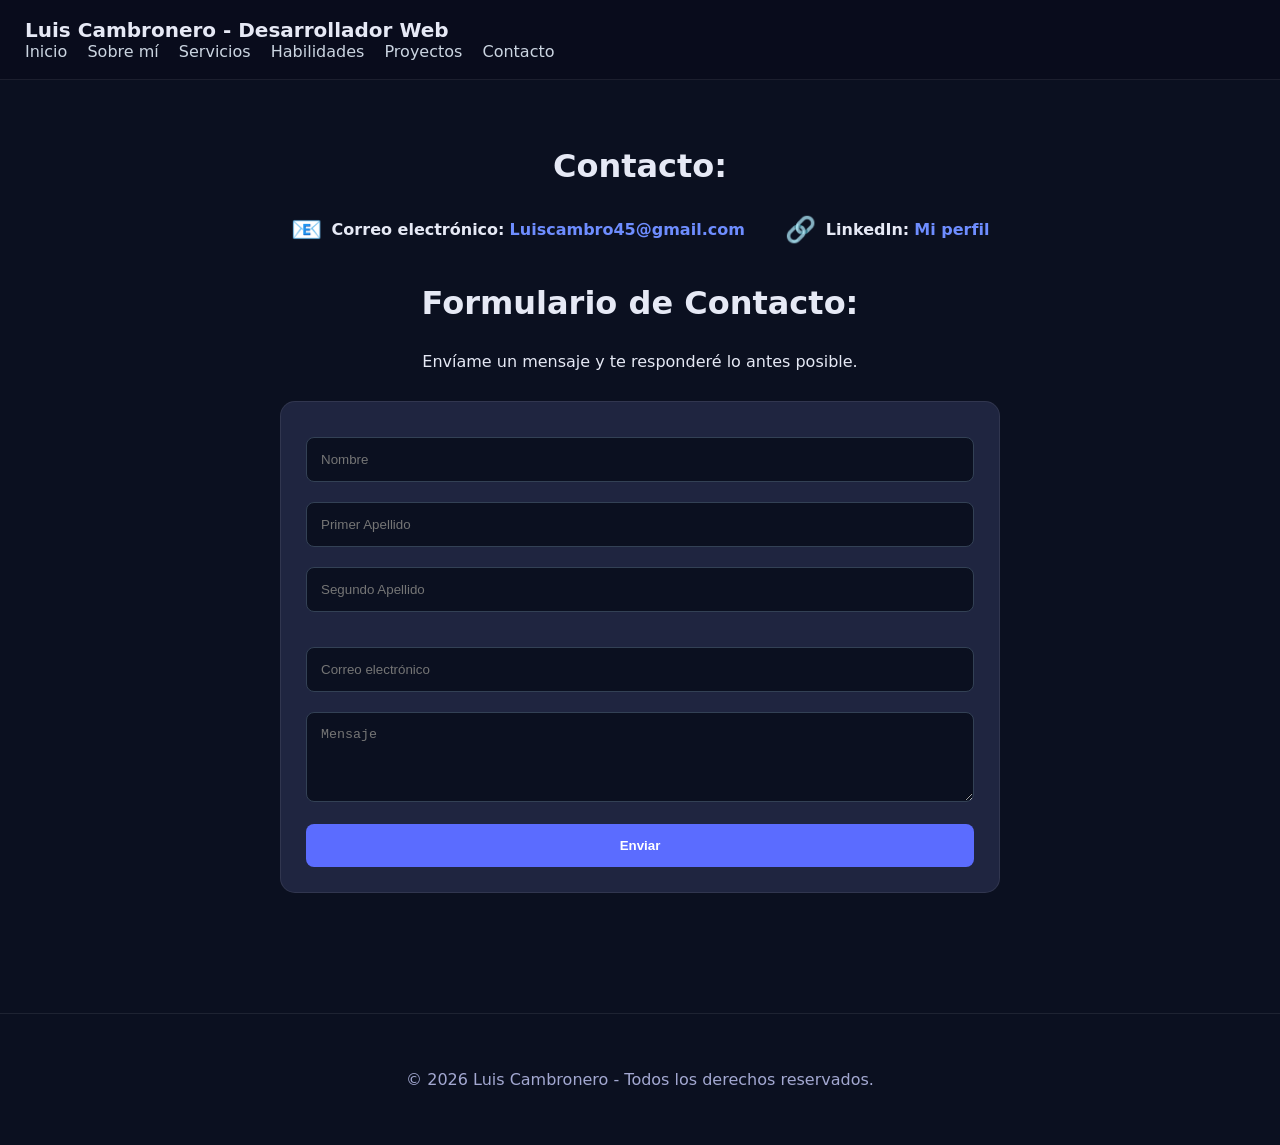
==== contacto.html @ 48f8bf29 "Primer version del portafolio web" ====
<!DOCTYPE html>
<html lang="es">

<head>
    <meta charset="UTF-8">
    <meta name="viewport" content="width=device-width, initial-scale=1.0">

    <title>Contacto | Luis Cambronero</title>

    <link rel="stylesheet" href="Css/contacto.css">
</head>

<body>

    <header>

        <h1>Luis Cambronero - Desarrollador Web</h1>

        <nav>
            <a href="index.html#inicio">Inicio</a>
            <a href="index.html#sobre-mi">Sobre mí</a>
            <a href="index.html#servicios">Servicios</a>
            <a href="index.html#habilidades">Habilidades</a>
            <a href="index.html#proyectos">Proyectos</a>
            <a href="contacto.html">Contacto</a>
        </nav>

    </header>


    <main>

        <section id="contacto">

            <h2>Contacto:</h2>

            <div class="contenedor-contacto">

                <div class="contacto-item">

                    <span class="icono">📧</span>

                    <p>
                        <strong>Correo electrónico:</strong>
                        <a href="mailto:Luiscambro45@gmail.com">
                            Luiscambro45@gmail.com
                        </a>
                    </p>

                </div>


                <div class="contacto-item">

                    <span class="icono">🔗</span>

                    <p>
                        <strong>LinkedIn:</strong>
                        <a href="https://www.linkedin.com/in/TU-USUARIO" target="_blank">
                            Mi perfil
                        </a>
                    </p>

                </div>

            </div>

        </section>



        <section id="formulario">

            <h2>Formulario de Contacto:</h2>

            <p>
                Envíame un mensaje y te responderé lo antes posible.
            </p>


            <form action="https://formsubmit.co/Luiscambro45@gmail.com" 
                  method="POST" 
                  class="formulario"
                  id="formulario-box">


                <!-- Configuración de FormSubmit -->

                <input type="hidden" name="_captcha" value="false">

                <input type="hidden" name="_template" value="table">

                <input type="hidden" 
                       name="_autoresponse"
                       value="Gracias por contactarme. He recibido tu mensaje y te responderé lo antes posible.">


                <div class="row">


                    <div class="col">

                        <input type="text" 
                               name="Nombre" 
                               placeholder="Nombre"
                               aria-label="Nombre"
                               required>


                        <input type="text" 
                               name="Apellido"
                               placeholder="Primer Apellido"
                               aria-label="Apellido"
                               required>


                        <input type="text"
                               name="Segundo Apellido"
                               placeholder="Segundo Apellido"
                               aria-label="Segundo Apellido"
                               required>

                    </div>



                    <div class="col">

                        <input type="email"
                               name="Correo"
                               placeholder="Correo electrónico"
                               aria-label="Correo"
                               required>

                    </div>


                </div>



                <div class="row">

                    <div class="col">

                        <textarea class="textarea"
                                  name="Mensaje"
                                  placeholder="Mensaje"
                                  rows="4"
                                  aria-label="Mensaje"
                                  required></textarea>

                    </div>

                </div>



                <button class="submit" type="submit">
                    Enviar
                </button>


            </form>


        </section>


    </main>


    <footer>

        <p>
            © 2026 Luis Cambronero - Todos los derechos reservados.
        </p>

    </footer>


</body>

</html>
---- Css/contacto.css ----
:root {
    --bg: #0b1020;
    --card: #141a31;
    --text: #e6e9f5;
    --muted: #a5ace3;
    --accent: #6e8dff;
}

.col {
    flex: 1;
    min-width: 240px;
}

.col:last-child {
    min-width: 100%;
}


/* =========================
   CONFIGURACIÓN GENERAL
========================= */

* {
    box-sizing: border-box;
}

html,
body {

    margin: 0;
    padding: 0;

    background: var(--bg);
    color: var(--text);

    font-family: Inter, system-ui, -apple-system, Arial, sans-serif;

}


/* =========================
   HEADER
========================= */

header {

    padding: 18px 25px;

    border-bottom: 1px solid rgba(255, 255, 255, .08);

    background: rgba(9, 12, 28, .9);

}


header h1 {

    margin: 0;

    font-size: 1.25rem;

}


nav a {

    color: #cbd5e1;

    text-decoration: none;

    margin-right: 15px;

}


nav a:hover {

    color: white;

}


/* =========================
   CONTENIDO PRINCIPAL
========================= */

main {

    max-width: 1100px;

    margin: 0 auto;

    padding: 40px 20px;

}


/* =========================
   TITULO CONTACTO
========================= */

#formulario h2 {

    text-align: center;

    margin-bottom: 30px;

}


#formulario p {

    text-align: center;

    margin: 0 auto 30px;

    max-width: 700px;

}

/* =========================
   DATOS DE CONTACTO
========================= */
#contacto h2,
#formulario h2 {
    text-align: center;
    font-size: 2rem;
    margin-bottom: 30px;
    color: #e6e9f5;
}

.contenedor-contacto {

    display: flex;

    justify-content: center;

    align-items: center;

    gap: 40px;

    flex-wrap: wrap;

    width: 100%;

    margin-bottom: 40px;

}


.contacto-item {

    display: flex;

    align-items: center;

    gap: 10px;

}


.icono {

    font-size: 25px;

}


.contacto-item p {

    margin: 0;

}


.contacto-item strong {

    color: #e6e9f5;

}


.contacto-item a {

    color: #6e8dff;

    text-decoration: none;

    font-weight: 600;

    transition: .3s;

}


.contacto-item a:hover {

    color: white;

    text-shadow: 0 0 8px #6e8dff;

}


/* =========================
   FORMULARIO
========================= */

#formulario .formulario {

    text-align: center;

    font-size: 2rem;

    margin-bottom: 30px;

    background: #1f2540;

    border: 1px solid rgba(255, 255, 255, .08);

    padding: 25px;

    border-radius: 15px;

    max-width: 720px;

    margin: 0 auto;

}


input,
.textarea {

    width: 100%;

    padding: 14px;

    border-radius: 8px;

    border: 1px solid #334155;

    background: #0b1020;

    color: white;

    margin: 10px 0;

}


.row {

    display: flex;

    gap: 15px;

    flex-wrap: wrap;

}


.col {

    flex: 1;

}


/* =========================
   BOTÓN ENVIAR
========================= */

.submit {

    width: 100%;

    padding: 14px;

    background: #5b6cff;

    border: none;

    border-radius: 8px;

    color: white;

    font-weight: 700;

    cursor: pointer;

    transition: .3s;

}


.submit:hover {

    box-shadow:

        0 0 10px #6e8dff,

        0 0 25px #6e8dff,

        0 0 40px #6e8dff;

}


/* =========================
   FOOTER
========================= */

footer {

    text-align: center;

    padding: 40px;

    color: #a3a8d1;

    border-top: 1px solid rgba(255, 255, 255, .08);

    margin-top: 80px;

}
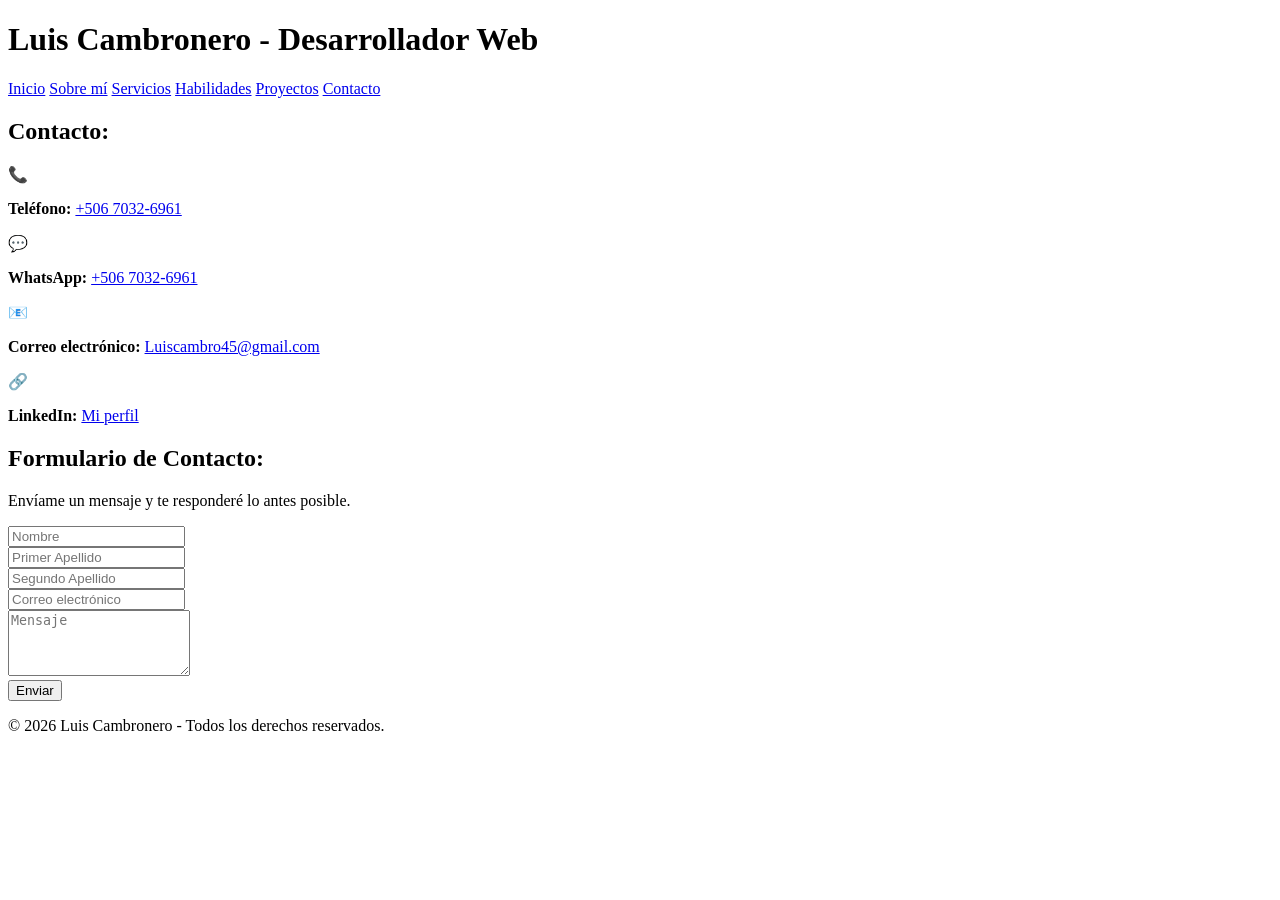
==== commit f7a4cf7c: "Ajustes de diseño y estilos de css con la foto" ====
--- a/contacto.html
+++ b/contacto.html
@@ -1,13 +1,14 @@
 <!DOCTYPE html>
-<html lang="es">
+<html lang="en">
 
 <head>
     <meta charset="UTF-8">
-    <meta name="viewport" content="width=device-width, initial-scale=1.0">
+    <meta name="description" content="Página de contacto de Luis Cambronero, desarrollador web freelance.">
 
     <title>Contacto | Luis Cambronero</title>
 
-    <link rel="stylesheet" href="Css/contacto.css">
+
+    <link rel="stylesheet" href="css/contacto.css">
 </head>
 
 <body>
@@ -38,6 +39,30 @@
 
                 <div class="contacto-item">
 
+                    <span class="icono">📞</span>
+
+                    <p>
+                        <strong>Teléfono:</strong>
+                        <a href="tel:+50670326961">
+                            +506 7032-6961
+                        </a>
+                    </p>
+
+                    <span class="icono">💬</span>
+
+                    <p>
+                        <strong>WhatsApp:</strong>
+                        <a href="https://wa.me/50670326961?text=Hola%20Luis,%20vi%20tu%20portafolio%20y%20me%20gustaría%20más%20información."
+                            target="_blank" rel="noopener noreferrer">
+                            +506 7032-6961
+                        </a>
+                    </p>
+
+
+                </div>
+
+                <div class="contacto-item">
+
                     <span class="icono">📧</span>
 
                     <p>
@@ -56,7 +81,7 @@
 
                     <p>
                         <strong>LinkedIn:</strong>
-                        <a href="https://www.linkedin.com/in/TU-USUARIO" target="_blank">
+                        <a href="https://www.linkedin.com/in/TU-USUARIO" target="_blank" rel="noopener noreferrer">
                             Mi perfil
                         </a>
                     </p>
@@ -78,10 +103,8 @@
             </p>
 
 
-            <form action="https://formsubmit.co/Luiscambro45@gmail.com" 
-                  method="POST" 
-                  class="formulario"
-                  id="formulario-box">
+            <form name="contacto" action="https://formsubmit.co/Luiscambro45@gmail.com" method="POST" class="formulario"
+                id="formulario-box">
 
 
                 <!-- Configuración de FormSubmit -->
@@ -90,9 +113,8 @@
 
                 <input type="hidden" name="_template" value="table">
 
-                <input type="hidden" 
-                       name="_autoresponse"
-                       value="Gracias por contactarme. He recibido tu mensaje y te responderé lo antes posible.">
+                <input type="hidden" name="_autoresponse"
+                    value="Gracias por contactarme. He recibido tu mensaje y te responderé lo antes posible.">
 
 
                 <div class="row">
@@ -100,37 +122,31 @@
 
                     <div class="col">
 
-                        <input type="text" 
-                               name="Nombre" 
-                               placeholder="Nombre"
-                               aria-label="Nombre"
-                               required>
+                        <input type="text" name="Nombre" placeholder="Nombre" autocomplete="given-name" required>
 
+                    </div>
 
-                        <input type="text" 
-                               name="Apellido"
-                               placeholder="Primer Apellido"
-                               aria-label="Apellido"
-                               required>
+                    <div class="col">
 
+                        <input type="text" name="Apellido" placeholder="Primer Apellido" autocomplete="family-name"
+                            required>
 
-                        <input type="text"
-                               name="Segundo Apellido"
-                               placeholder="Segundo Apellido"
-                               aria-label="Segundo Apellido"
-                               required>
+                    </div>
+
+                    <div class="col">
+
+                        <input type="text" name="Segundo Apellido" placeholder="Segundo Apellido"
+                            autocomplete="family-name" required>
 
                     </div>
 
 
 
+
+
                     <div class="col">
 
-                        <input type="email"
-                               name="Correo"
-                               placeholder="Correo electrónico"
-                               aria-label="Correo"
-                               required>
+                        <input type="email" name="Correo" placeholder="Correo electrónico" aria-label="Correo" required>
 
                     </div>
 
@@ -143,12 +159,8 @@
 
                     <div class="col">
 
-                        <textarea class="textarea"
-                                  name="Mensaje"
-                                  placeholder="Mensaje"
-                                  rows="4"
-                                  aria-label="Mensaje"
-                                  required></textarea>
+                        <textarea class="textarea" name="Mensaje" placeholder="Mensaje" rows="4" aria-label="Mensaje"
+                            required></textarea>
 
                     </div>
 
@@ -156,7 +168,7 @@
 
 
 
-                <button class="submit" type="submit">
+                <button type="submit" class="submit" aria-label="Enviar formulario">
                     Enviar
                 </button>
 
